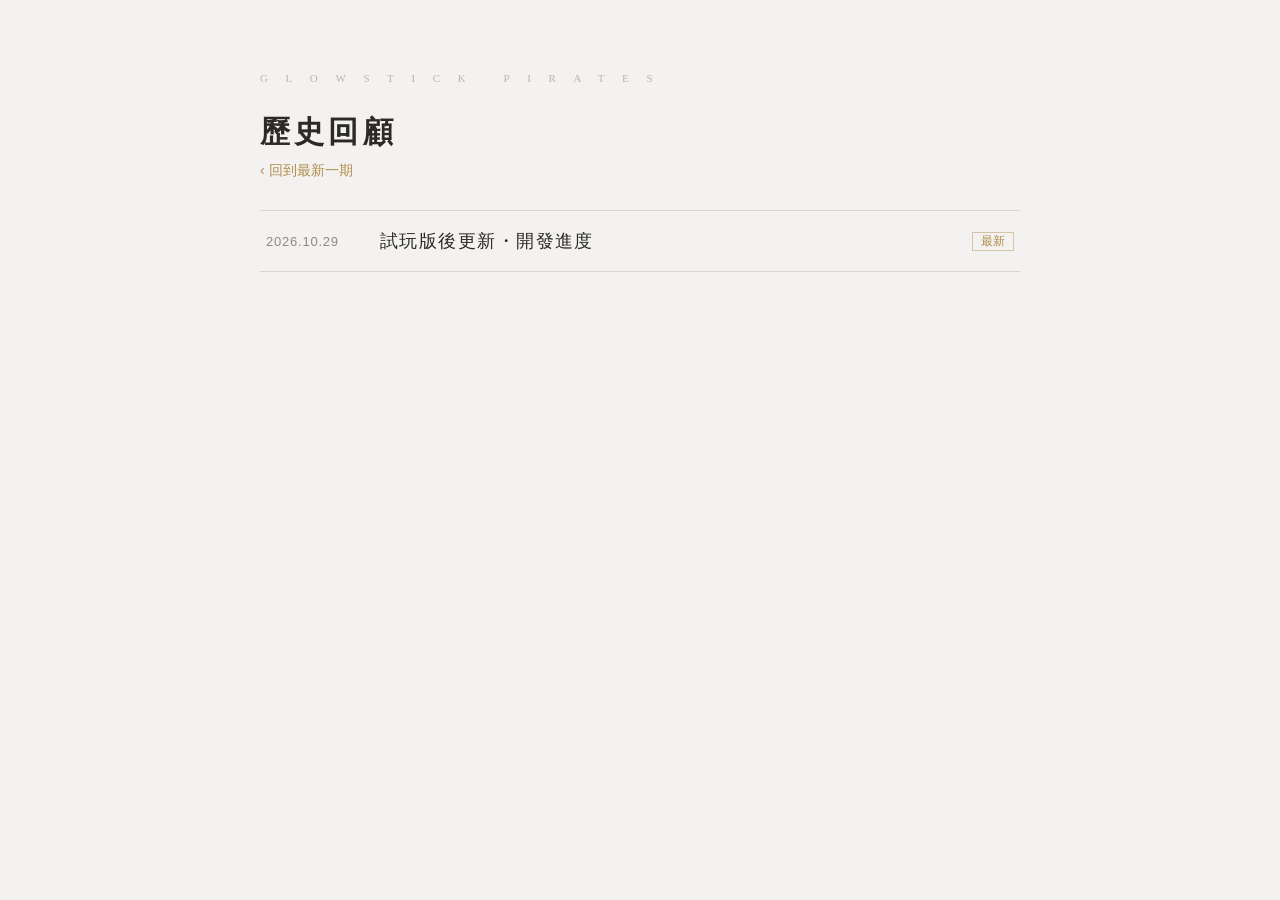
==== archive/index.html @ 4b78afb4 "加入歷史回顧 (2026-10-29 17:25) Co-Authored-By: Claude Opus 5.5 <noreply@anthropic.com>" ====
<!DOCTYPE html>
<html lang="zh-Hant"><head><meta charset="utf-8"><meta name="viewport" content="width=device-width, initial-scale=1">
<title>閃光雞海賊團｜歷史回顧</title>
<style>
body{margin:0;background:#f3f2f0;color:#4a4845;font-family:"Noto Sans TC","Microsoft JhengHei","PingFang TC",sans-serif}
main{max-width:760px;margin:0 auto;padding:72px 20px 100px}
.brand{font-family:"Noto Serif TC","PMingLiU",serif;font-size:11px;letter-spacing:1.6em;color:#b9b5ae}
h1{font-family:"Noto Serif TC","PMingLiU",serif;font-size:30px;color:#2b2a28;letter-spacing:.14em;margin:28px 0 8px}
.back{color:#b08d4c;text-decoration:none;font-size:14px}
.list{margin-top:30px;border-top:1px solid #d9d6d0}
a.row{display:flex;align-items:center;gap:22px;padding:18px 6px;border-bottom:1px solid #d9d6d0;text-decoration:none;color:#2b2a28}
a.row:hover{background:rgba(255,255,255,.6)}
.d{font-size:13px;color:#8d8a85;letter-spacing:.06em;flex:none;width:92px}
.t{font-family:"Noto Serif TC","PMingLiU",serif;font-size:18px;letter-spacing:.08em}
.new{margin-left:auto;font-size:12px;color:#b08d4c;border:1px solid rgba(176,141,76,.45);padding:0 8px}
</style></head><body><main>
<div class="brand">GLOWSTICK PIRATES</div>
<h1>歷史回顧</h1>
<a class="back" href="../">‹ 回到最新一期</a>
<div class="list">
<a class="row" href="2026-10-29.html"><span class="d">2026.10.29</span><span class="t">試玩版後更新・開發進度</span><span class="new">最新</span></a>
</div></main></body></html>
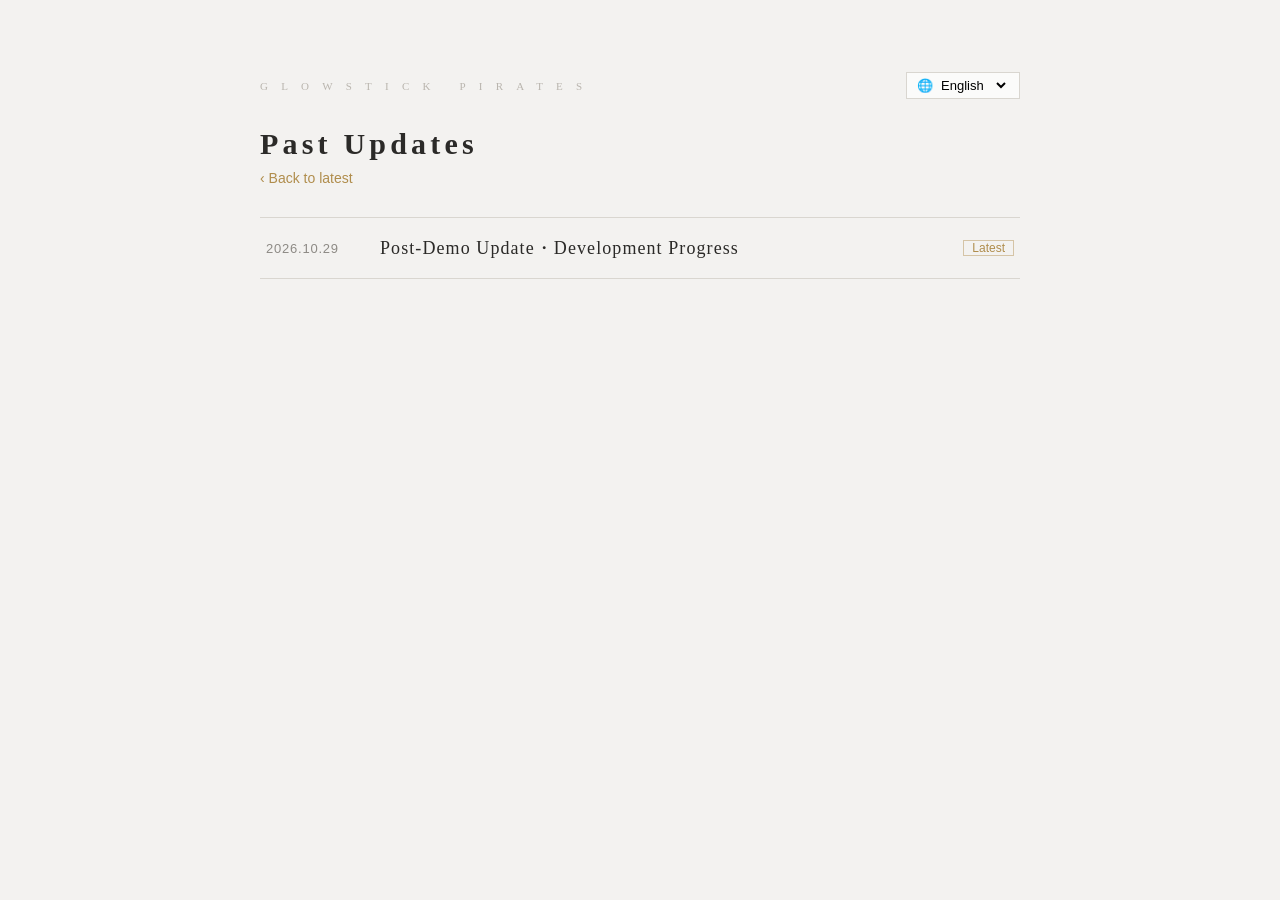
==== commit 1076d38c: "六語言、網站圖示與標題、歷史回顧多語 (2026-10-29 17:35) Co-Authored-By: Claude Opus 5.5 <noreply@anthropic.com>" ====
--- a/archive/index.html
+++ b/archive/index.html
@@ -1,22 +1,39 @@
 <!DOCTYPE html>
 <html lang="zh-Hant"><head><meta charset="utf-8"><meta name="viewport" content="width=device-width, initial-scale=1">
-<title>閃光雞海賊團｜歷史回顧</title>
+<title>閃光雞雞海賊團 | 更新週報</title>
+<link rel="icon" type="image/png" href="[data-uri]">
 <style>
 body{margin:0;background:#f3f2f0;color:#4a4845;font-family:"Noto Sans TC","Microsoft JhengHei","PingFang TC",sans-serif}
 main{max-width:760px;margin:0 auto;padding:72px 20px 100px}
-.brand{font-family:"Noto Serif TC","PMingLiU",serif;font-size:11px;letter-spacing:1.6em;color:#b9b5ae}
+.top{display:flex;justify-content:space-between;align-items:center}
+.brand{font-family:"Noto Serif TC","PMingLiU",serif;font-size:11px;letter-spacing:1.2em;color:#b9b5ae}
+.lang{border:1px solid #d9d6d0;background:rgba(255,255,255,.7);padding:4px 10px;font-size:13px}
+.lang select{border:none;background:transparent;font:inherit;outline:none;cursor:pointer}
 h1{font-family:"Noto Serif TC","PMingLiU",serif;font-size:30px;color:#2b2a28;letter-spacing:.14em;margin:28px 0 8px}
 .back{color:#b08d4c;text-decoration:none;font-size:14px}
 .list{margin-top:30px;border-top:1px solid #d9d6d0}
 a.row{display:flex;align-items:center;gap:22px;padding:18px 6px;border-bottom:1px solid #d9d6d0;text-decoration:none;color:#2b2a28}
 a.row:hover{background:rgba(255,255,255,.6)}
 .d{font-size:13px;color:#8d8a85;letter-spacing:.06em;flex:none;width:92px}
-.t{font-family:"Noto Serif TC","PMingLiU",serif;font-size:18px;letter-spacing:.08em}
-.new{margin-left:auto;font-size:12px;color:#b08d4c;border:1px solid rgba(176,141,76,.45);padding:0 8px}
+.t{font-family:"Noto Serif TC","PMingLiU",serif;font-size:18px;letter-spacing:.06em}
+.new{margin-left:auto;font-size:12px;color:#b08d4c;border:1px solid rgba(176,141,76,.45);padding:0 8px;flex:none}
 </style></head><body><main>
-<div class="brand">GLOWSTICK PIRATES</div>
-<h1>歷史回顧</h1>
-<a class="back" href="../">‹ 回到最新一期</a>
-<div class="list">
-<a class="row" href="2026-10-29.html"><span class="d">2026.10.29</span><span class="t">試玩版後更新・開發進度</span><span class="new">最新</span></a>
-</div></main></body></html>
+<div class="top"><div class="brand">GLOWSTICK PIRATES</div><label class="lang">🌐 <select id="langSel" aria-label="Language"></select></label></div>
+<h1 id="h"></h1>
+<a class="back" href="../" id="back"></a>
+<div class="list" id="list"></div>
+</main>
+<script>
+var EDS = [{"date": "2026-10-29", "title": {"tw": "試玩版後更新・開發進度", "cn": "试玩版后更新・开发进度", "en": "Post-Demo Update・Development Progress", "ja": "体験版以降のアップデート・開発状況", "ko": "체험판 이후 업데이트・개발 현황", "ru": "Обновления после демо・Ход разработки"}, "file": "2026-10-29.html"}], LBL = {"hist": {"tw": "歷史回顧", "cn": "历史回顾", "en": "Past Updates", "ja": "過去の更新", "ko": "지난 업데이트", "ru": "Архив"}, "back_latest": {"tw": "‹ 回到最新一期", "cn": "‹ 回到最新一期", "en": "‹ Back to latest", "ja": "‹ 最新号へ戻る", "ko": "‹ 최신 호로 돌아가기", "ru": "‹ К последнему выпуску"}, "latest": {"tw": "最新", "cn": "最新", "en": "Latest", "ja": "最新", "ko": "최신", "ru": "Новое"}, "title": {"tw": "閃光雞雞海賊團 | 更新週報", "cn": "闪光鸡鸡海贼团 | 更新周报", "en": "Glowstick Pirates | Weekly Update", "ja": "ピカチン海賊団 | アップデート週報", "ko": "Glowstick Pirates | 주간 업데이트", "ru": "Glowstick Pirates | Еженедельное обновление"}}, LANGS = [{"code": "tw", "label": "繁體中文", "html": "zh-Hant-TW"}, {"code": "cn", "label": "简体中文", "html": "zh-Hans-CN"}, {"code": "en", "label": "English", "html": "en"}, {"code": "ja", "label": "日本語", "html": "ja"}, {"code": "ko", "label": "한국어", "html": "ko"}, {"code": "ru", "label": "Русский", "html": "ru"}], KEY = 'gp_lang';
+function detect(){var a=navigator.languages&&navigator.languages.length?navigator.languages:[navigator.language||'en'];for(var i=0;i<a.length;i++){var l=(a[i]||'').toLowerCase();if(/^zh-(tw|hk|mo)|^zh-hant/.test(l))return'tw';if(/^zh/.test(l))return'cn';if(/^ja/.test(l))return'ja';if(/^ko/.test(l))return'ko';if(/^(ru|uk|be|kk)/.test(l))return'ru';if(/^en/.test(l))return'en';}return'en';}
+function esc(s){return String(s).replace(/[&<>"]/g,function(c){return{'&':'&amp;','<':'&lt;','>':'&gt;','"':'&quot;'}[c];});}
+function render(lang){
+  document.title=LBL.title[lang]; document.getElementById('h').textContent=LBL.hist[lang]; document.getElementById('back').textContent=LBL.back_latest[lang];
+  document.getElementById('list').innerHTML=EDS.map(function(e,i){return '<a class="row" href="'+e.file+'"><span class="d">'+e.date.replace(/-/g,'.')+'</span><span class="t">'+esc(e.title[lang]||e.title.tw)+'</span>'+(i===0?'<span class="new">'+LBL.latest[lang]+'</span>':'')+'</a>';}).join('');
+  var m=LANGS.filter(function(x){return x.code===lang;})[0]; document.documentElement.lang=m?m.html:lang; document.getElementById('langSel').value=lang;
+}
+var sel=document.getElementById('langSel'); LANGS.forEach(function(x){var o=document.createElement('option');o.value=x.code;o.textContent=x.label;sel.appendChild(o);});
+var saved=null; try{saved=localStorage.getItem(KEY);}catch(e){}
+render(saved&&LBL.title[saved]?saved:detect());
+sel.addEventListener('change',function(){try{localStorage.setItem(KEY,sel.value);}catch(e){}render(sel.value);});
+</script></body></html>
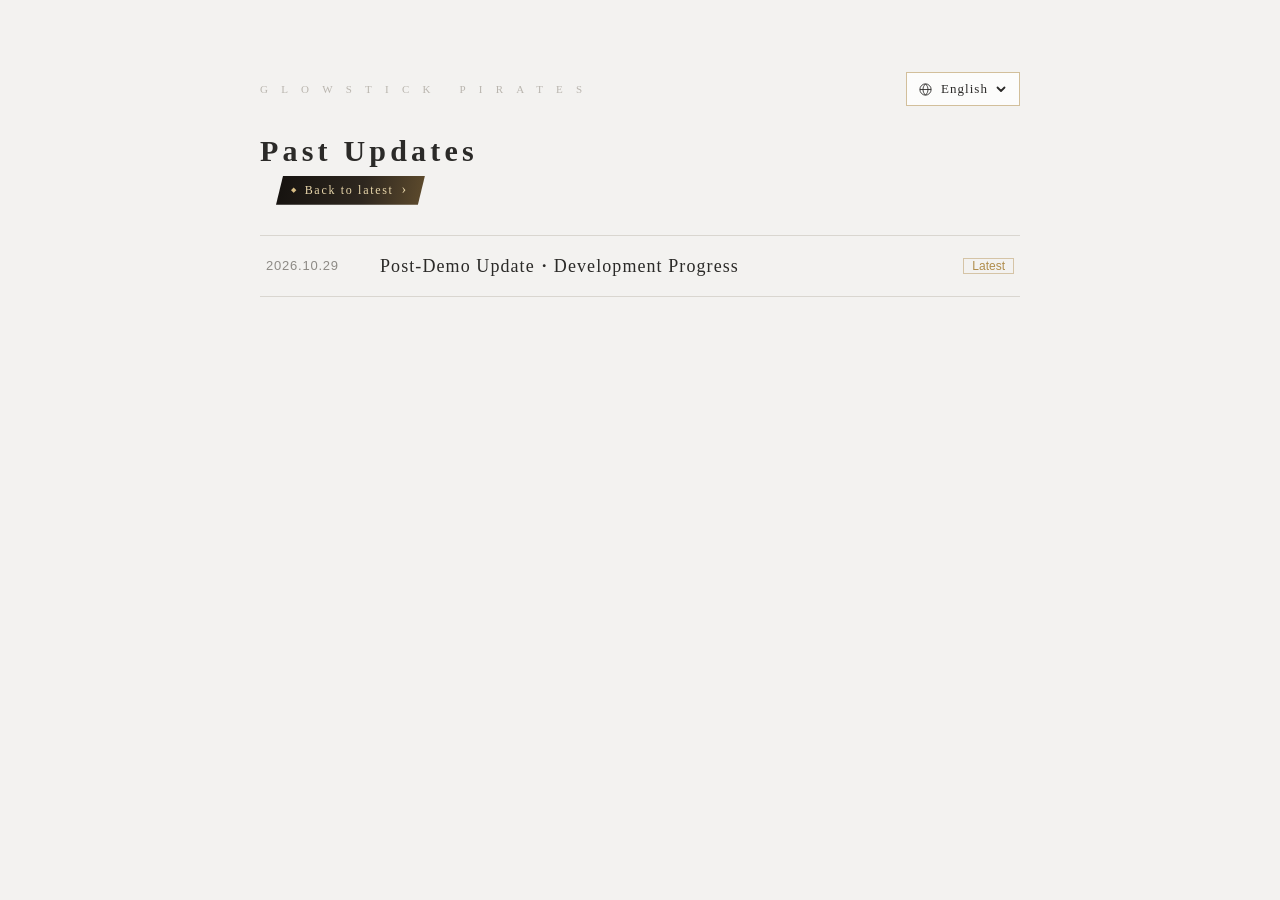
==== commit 6f658037: "改善介面元件、移除背景浮水印 (2026-10-29 17:41) Co-Authored-By: Claude Opus 5.5 <noreply@anthropic.com>" ====
--- a/archive/index.html
+++ b/archive/index.html
@@ -7,10 +7,51 @@
 main{max-width:760px;margin:0 auto;padding:72px 20px 100px}
 .top{display:flex;justify-content:space-between;align-items:center}
 .brand{font-family:"Noto Serif TC","PMingLiU",serif;font-size:11px;letter-spacing:1.2em;color:#b9b5ae}
-.lang{border:1px solid #d9d6d0;background:rgba(255,255,255,.7);padding:4px 10px;font-size:13px}
-.lang select{border:none;background:transparent;font:inherit;outline:none;cursor:pointer}
+/* ===== 共用元件：語言選單、回到頂端、歷史回顧按鈕（首頁與 archive 清單頁共用，build.py／publish.py 內嵌） ===== */
+.lang{position:relative;z-index:30}
+.lang-btn{display:flex;align-items:center;gap:8px;height:34px;padding:0 13px 0 11px;border:1px solid rgba(176,141,76,.55);
+  background:rgba(255,255,255,.75);-webkit-backdrop-filter:blur(4px);backdrop-filter:blur(4px);color:#2b2a28;
+  font-family:"Noto Serif TC","Source Han Serif TC","PMingLiU",serif;font-size:13px;letter-spacing:.08em;cursor:pointer;
+  transition:background .2s,color .2s,border-color .2s}
+.lang-btn:hover,.lang.open .lang-btn{background:#1d1a17;color:#e8d6aa;border-color:#b08d4c}
+.lang-btn svg{width:15px;height:15px;stroke:currentColor;fill:none;stroke-width:1.4;flex:none}
+.lang-btn .caret{width:10px;height:10px;stroke-width:1.8;stroke-linecap:round;stroke-linejoin:round;overflow:visible;transition:transform .2s}
+.lang.open .lang-btn .caret{transform:rotate(180deg)}
+.lang-menu{position:absolute;right:0;top:calc(100% + 6px);min-width:168px;margin:0;padding:8px 0;list-style:none;
+  background:linear-gradient(165deg,#1f1b17 0%,#2b241c 100%);border:1px solid rgba(176,141,76,.6);
+  box-shadow:0 14px 34px rgba(0,0,0,.28);opacity:0;transform:translateY(-6px);pointer-events:none;transition:opacity .18s,transform .18s}
+.lang-menu::before{content:"";position:absolute;left:14px;right:14px;top:0;height:1px;background:linear-gradient(90deg,transparent,#d8bd84,transparent)}
+.lang.open .lang-menu{opacity:1;transform:none;pointer-events:auto}
+.lang-menu li{position:relative;padding:9px 20px 9px 32px;color:#c9bea7;font-family:"Noto Serif TC","Source Han Serif TC","PMingLiU",serif;
+  font-size:14px;letter-spacing:.08em;cursor:pointer;white-space:nowrap;transition:background .15s,color .15s}
+.lang-menu li:hover,.lang-menu li:focus{background:rgba(216,189,132,.12);color:#fff;outline:none}
+.lang-menu li.on{color:#e8c98a}
+.lang-menu li.on::before{content:"◆";position:absolute;left:14px;top:50%;transform:translateY(-50%);font-size:8px;color:#d8bd84}
+
+a.hist{display:inline-flex;align-items:center;gap:7px;margin-left:16px;padding:3px 17px 3px 15px;
+  background:linear-gradient(100deg,#15120f 0%,#2e271f 58%,#5f4c2d 100%);color:#e8d6aa;text-decoration:none;
+  font-family:"Noto Serif TC","Source Han Serif TC","PMingLiU",serif;font-size:12px;letter-spacing:.14em;line-height:1.9;
+  clip-path:polygon(7px 0,100% 0,calc(100% - 7px) 100%,0 100%);transition:filter .2s}
+a.hist::before{content:"◆";font-size:7px;color:#d8bd84}
+a.hist::after{content:"›";font-size:14px;line-height:1;margin-left:1px}
+a.hist:hover{filter:brightness(1.4)}
+
+.totop{position:fixed;right:28px;bottom:28px;width:48px;height:48px;display:flex;align-items:center;justify-content:center;
+  z-index:20;text-decoration:none;opacity:0;pointer-events:none;transform:translateY(10px);transition:opacity .25s,transform .25s}
+.totop.show{opacity:1;pointer-events:auto;transform:none}
+.totop::before{content:"";position:absolute;inset:8px;transform:rotate(45deg);background:linear-gradient(135deg,#2b241c,#16130f);
+  border:1px solid #b08d4c;box-shadow:0 6px 16px rgba(0,0,0,.22);transition:background .2s,box-shadow .2s}
+.totop:hover::before{background:linear-gradient(135deg,#6b5532,#2b241c);box-shadow:0 0 0 4px rgba(216,189,132,.2),0 6px 16px rgba(0,0,0,.22)}
+.totop svg{position:relative;width:14px;height:14px;stroke:#e8d6aa;fill:none;stroke-width:2;margin-top:-2px}
+
+@media (max-width:900px){
+  .lang-btn{height:32px;padding:0 10px}
+  a.hist{margin-left:10px}
+  .totop{right:16px;bottom:16px}
+}
+
 h1{font-family:"Noto Serif TC","PMingLiU",serif;font-size:30px;color:#2b2a28;letter-spacing:.14em;margin:28px 0 8px}
-.back{color:#b08d4c;text-decoration:none;font-size:14px}
+.back{margin-left:0}
 .list{margin-top:30px;border-top:1px solid #d9d6d0}
 a.row{display:flex;align-items:center;gap:22px;padding:18px 6px;border-bottom:1px solid #d9d6d0;text-decoration:none;color:#2b2a28}
 a.row:hover{background:rgba(255,255,255,.6)}
@@ -18,22 +59,57 @@
 .t{font-family:"Noto Serif TC","PMingLiU",serif;font-size:18px;letter-spacing:.06em}
 .new{margin-left:auto;font-size:12px;color:#b08d4c;border:1px solid rgba(176,141,76,.45);padding:0 8px;flex:none}
 </style></head><body><main>
-<div class="top"><div class="brand">GLOWSTICK PIRATES</div><label class="lang">🌐 <select id="langSel" aria-label="Language"></select></label></div>
+<div class="top"><div class="brand">GLOWSTICK PIRATES</div><div class="lang" id="lang"><button type="button" class="lang-btn" id="langBtn" aria-haspopup="listbox" aria-expanded="false" aria-label="Language"><svg viewBox="0 0 24 24"><circle cx="12" cy="12" r="9"/><path d="M3 12h18M12 3c2.6 2.5 4 5.6 4 9s-1.4 6.5-4 9c-2.6-2.5-4-5.6-4-9s1.4-6.5 4-9z"/></svg><span id="langCur"></span><svg class="caret" viewBox="0 0 10 10"><path d="M1.5 3.5L5 7l3.5-3.5"/></svg></button><ul class="lang-menu" id="langMenu" role="listbox"></ul></div></div>
 <h1 id="h"></h1>
-<a class="back" href="../" id="back"></a>
+<a class="hist back" href="../" id="back"></a>
 <div class="list" id="list"></div>
 </main>
+<script>
+// ===== 共用元件：自製語言下拉選單＋回到頂端（首頁與 archive 清單頁共用，build.py／publish.py 內嵌） =====
+// 用法：initLangMenu(langs, current, onPick)；langs＝[{code,label}]，onPick(code) 由頁面負責套用與存 localStorage。
+//       setLangMenu(code) 更新按鈕文字與選中標記。
+function initLangMenu(langs, onPick) {
+  var box = document.getElementById('lang'), btn = document.getElementById('langBtn'), menu = document.getElementById('langMenu');
+  langs.forEach(function (x) {
+    var li = document.createElement('li');
+    li.textContent = x.label; li.setAttribute('data-code', x.code); li.setAttribute('role', 'option'); li.tabIndex = -1;
+    li.addEventListener('click', function () { close(); onPick(x.code); });
+    li.addEventListener('keydown', function (e) {
+      if (e.key === 'Enter' || e.key === ' ') { e.preventDefault(); li.click(); }
+      if (e.key === 'ArrowDown' && li.nextSibling) { e.preventDefault(); li.nextSibling.focus(); }
+      if (e.key === 'ArrowUp' && li.previousSibling) { e.preventDefault(); li.previousSibling.focus(); }
+    });
+    menu.appendChild(li);
+  });
+  function open() { box.classList.add('open'); btn.setAttribute('aria-expanded', 'true'); var on = menu.querySelector('.on') || menu.firstChild; if (on) on.focus(); }
+  function close() { box.classList.remove('open'); btn.setAttribute('aria-expanded', 'false'); }
+  btn.addEventListener('click', function (e) { e.stopPropagation(); box.classList.contains('open') ? close() : open(); });
+  document.addEventListener('click', function (e) { if (!box.contains(e.target)) close(); });
+  document.addEventListener('keydown', function (e) { if (e.key === 'Escape') { close(); btn.focus(); } });
+}
+function setLangMenu(code, label) {
+  document.getElementById('langCur').textContent = label;
+  [].forEach.call(document.querySelectorAll('#langMenu li'), function (li) {
+    var on = li.getAttribute('data-code') === code; li.classList.toggle('on', on); li.setAttribute('aria-selected', on ? 'true' : 'false');
+  });
+}
+(function () {
+  var t = document.querySelector('.totop'); if (!t) return;
+  function upd() { t.classList.toggle('show', window.scrollY > 500); }
+  window.addEventListener('scroll', upd, { passive: true }); upd();
+})();
+
+</script>
 <script>
 var EDS = [{"date": "2026-10-29", "title": {"tw": "試玩版後更新・開發進度", "cn": "试玩版后更新・开发进度", "en": "Post-Demo Update・Development Progress", "ja": "体験版以降のアップデート・開発状況", "ko": "체험판 이후 업데이트・개발 현황", "ru": "Обновления после демо・Ход разработки"}, "file": "2026-10-29.html"}], LBL = {"hist": {"tw": "歷史回顧", "cn": "历史回顾", "en": "Past Updates", "ja": "過去の更新", "ko": "지난 업데이트", "ru": "Архив"}, "back_latest": {"tw": "‹ 回到最新一期", "cn": "‹ 回到最新一期", "en": "‹ Back to latest", "ja": "‹ 最新号へ戻る", "ko": "‹ 최신 호로 돌아가기", "ru": "‹ К последнему выпуску"}, "latest": {"tw": "最新", "cn": "最新", "en": "Latest", "ja": "最新", "ko": "최신", "ru": "Новое"}, "title": {"tw": "閃光雞雞海賊團 | 更新週報", "cn": "闪光鸡鸡海贼团 | 更新周报", "en": "Glowstick Pirates | Weekly Update", "ja": "ピカチン海賊団 | アップデート週報", "ko": "Glowstick Pirates | 주간 업데이트", "ru": "Glowstick Pirates | Еженедельное обновление"}}, LANGS = [{"code": "tw", "label": "繁體中文", "html": "zh-Hant-TW"}, {"code": "cn", "label": "简体中文", "html": "zh-Hans-CN"}, {"code": "en", "label": "English", "html": "en"}, {"code": "ja", "label": "日本語", "html": "ja"}, {"code": "ko", "label": "한국어", "html": "ko"}, {"code": "ru", "label": "Русский", "html": "ru"}], KEY = 'gp_lang';
 function detect(){var a=navigator.languages&&navigator.languages.length?navigator.languages:[navigator.language||'en'];for(var i=0;i<a.length;i++){var l=(a[i]||'').toLowerCase();if(/^zh-(tw|hk|mo)|^zh-hant/.test(l))return'tw';if(/^zh/.test(l))return'cn';if(/^ja/.test(l))return'ja';if(/^ko/.test(l))return'ko';if(/^(ru|uk|be|kk)/.test(l))return'ru';if(/^en/.test(l))return'en';}return'en';}
 function esc(s){return String(s).replace(/[&<>"]/g,function(c){return{'&':'&amp;','<':'&lt;','>':'&gt;','"':'&quot;'}[c];});}
 function render(lang){
-  document.title=LBL.title[lang]; document.getElementById('h').textContent=LBL.hist[lang]; document.getElementById('back').textContent=LBL.back_latest[lang];
+  document.title=LBL.title[lang]; document.getElementById('h').textContent=LBL.hist[lang]; document.getElementById('back').textContent=LBL.back_latest[lang].replace(/^‹ */,"");
   document.getElementById('list').innerHTML=EDS.map(function(e,i){return '<a class="row" href="'+e.file+'"><span class="d">'+e.date.replace(/-/g,'.')+'</span><span class="t">'+esc(e.title[lang]||e.title.tw)+'</span>'+(i===0?'<span class="new">'+LBL.latest[lang]+'</span>':'')+'</a>';}).join('');
-  var m=LANGS.filter(function(x){return x.code===lang;})[0]; document.documentElement.lang=m?m.html:lang; document.getElementById('langSel').value=lang;
+  var m=LANGS.filter(function(x){return x.code===lang;})[0]; document.documentElement.lang=m?m.html:lang; setLangMenu(lang, m?m.label:lang);
 }
-var sel=document.getElementById('langSel'); LANGS.forEach(function(x){var o=document.createElement('option');o.value=x.code;o.textContent=x.label;sel.appendChild(o);});
+initLangMenu(LANGS,function(c){try{localStorage.setItem(KEY,c);}catch(e){}render(c);});
 var saved=null; try{saved=localStorage.getItem(KEY);}catch(e){}
 render(saved&&LBL.title[saved]?saved:detect());
-sel.addEventListener('change',function(){try{localStorage.setItem(KEY,sel.value);}catch(e){}render(sel.value);});
 </script></body></html>
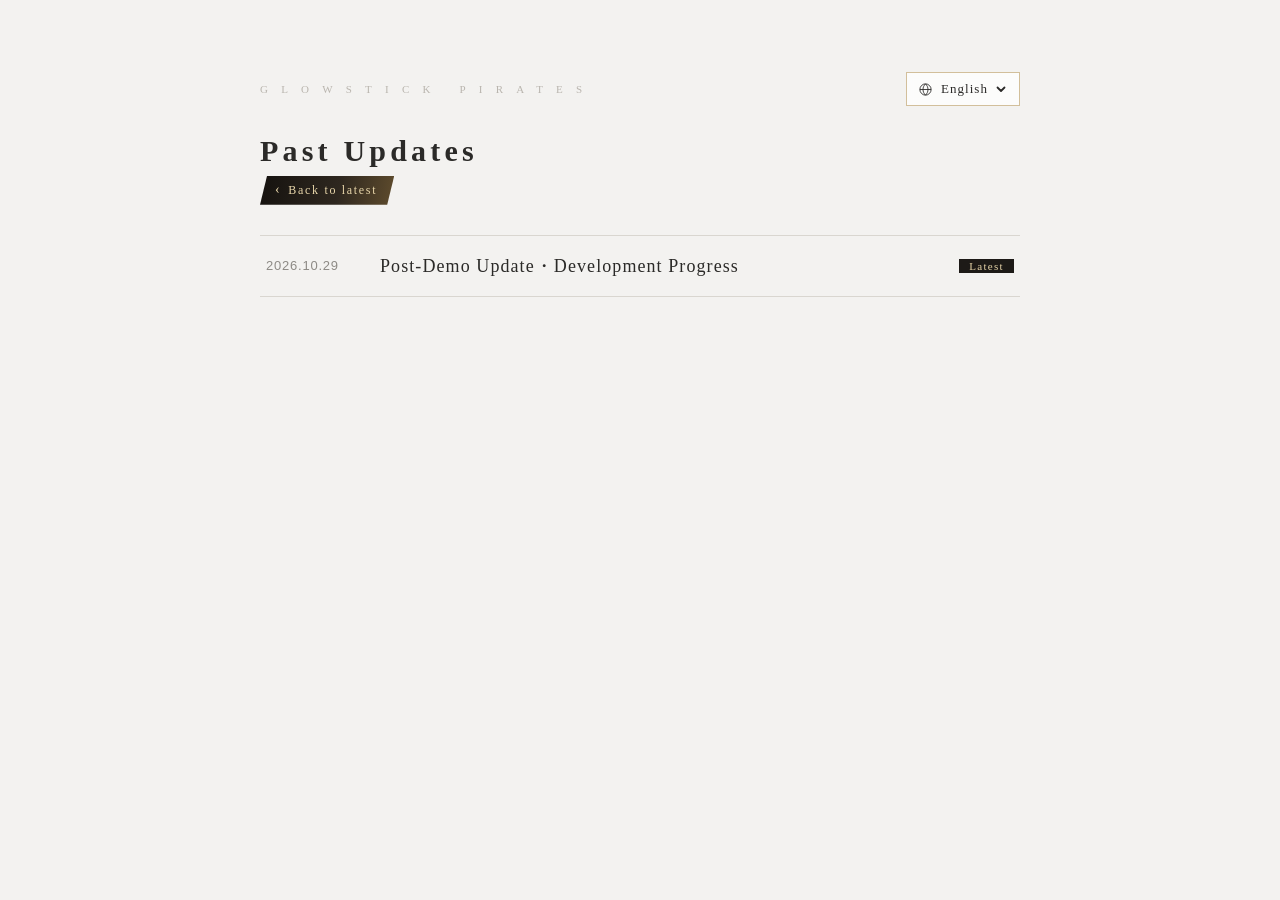
==== commit c31b81e3: "歷史回顧頁按鈕微調 (2026-10-29 17:41) Co-Authored-By: Claude Opus 5.5 <noreply@anthropic.com>" ====
--- a/archive/index.html
+++ b/archive/index.html
@@ -51,13 +51,15 @@
 }
 
 h1{font-family:"Noto Serif TC","PMingLiU",serif;font-size:30px;color:#2b2a28;letter-spacing:.14em;margin:28px 0 8px}
-.back{margin-left:0}
+a.hist.back{margin-left:0}
+a.hist.back::before{content:"‹";font-size:14px;line-height:1;color:#e8d6aa}
+a.hist.back::after{content:none}
 .list{margin-top:30px;border-top:1px solid #d9d6d0}
 a.row{display:flex;align-items:center;gap:22px;padding:18px 6px;border-bottom:1px solid #d9d6d0;text-decoration:none;color:#2b2a28}
 a.row:hover{background:rgba(255,255,255,.6)}
 .d{font-size:13px;color:#8d8a85;letter-spacing:.06em;flex:none;width:92px}
 .t{font-family:"Noto Serif TC","PMingLiU",serif;font-size:18px;letter-spacing:.06em}
-.new{margin-left:auto;font-size:12px;color:#b08d4c;border:1px solid rgba(176,141,76,.45);padding:0 8px;flex:none}
+.new{margin-left:auto;font-size:11px;color:#e8d6aa;background:#1d1a17;padding:1px 10px;letter-spacing:.12em;flex:none;font-family:"Noto Serif TC","PMingLiU",serif}
 </style></head><body><main>
 <div class="top"><div class="brand">GLOWSTICK PIRATES</div><div class="lang" id="lang"><button type="button" class="lang-btn" id="langBtn" aria-haspopup="listbox" aria-expanded="false" aria-label="Language"><svg viewBox="0 0 24 24"><circle cx="12" cy="12" r="9"/><path d="M3 12h18M12 3c2.6 2.5 4 5.6 4 9s-1.4 6.5-4 9c-2.6-2.5-4-5.6-4-9s1.4-6.5 4-9z"/></svg><span id="langCur"></span><svg class="caret" viewBox="0 0 10 10"><path d="M1.5 3.5L5 7l3.5-3.5"/></svg></button><ul class="lang-menu" id="langMenu" role="listbox"></ul></div></div>
 <h1 id="h"></h1>
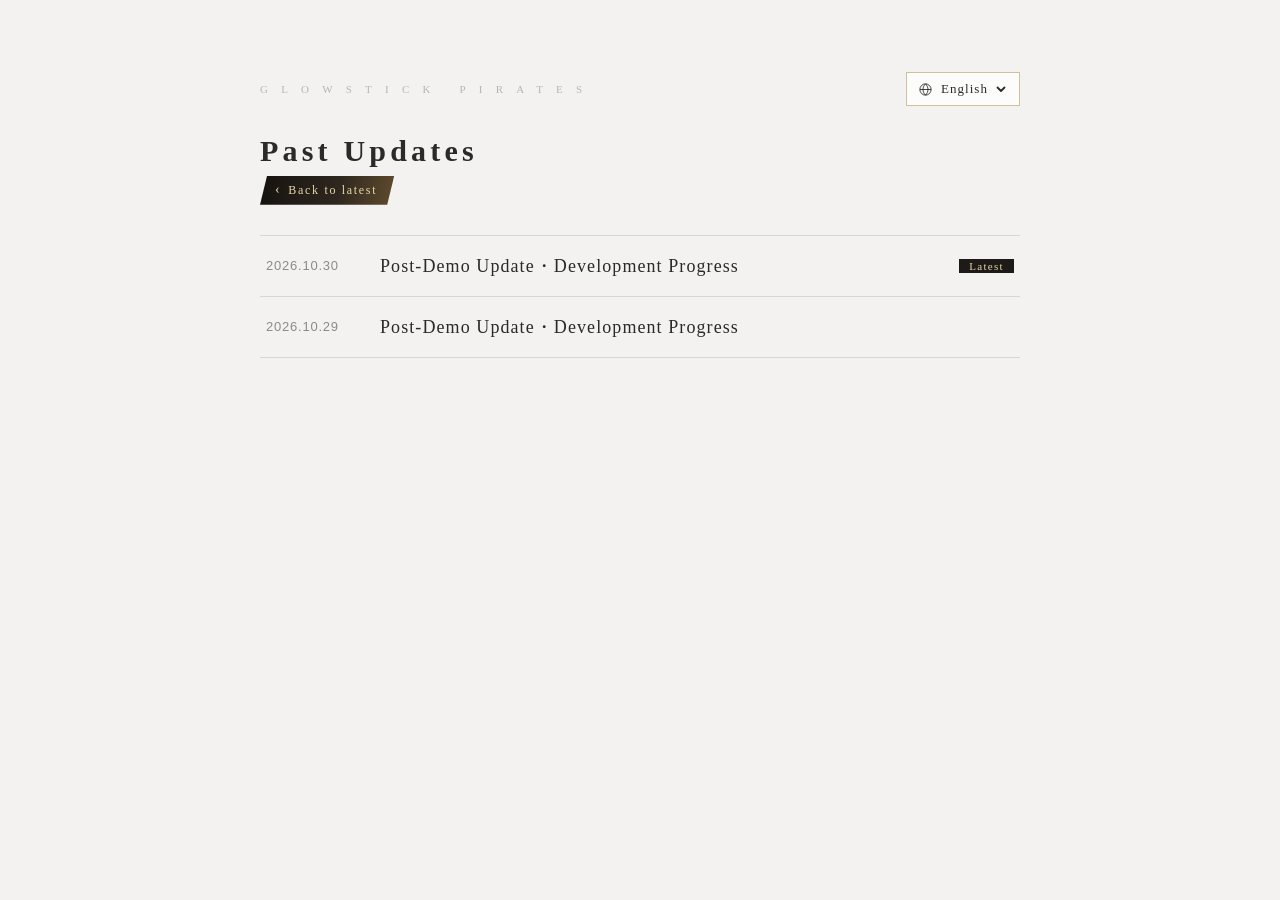
==== commit da7c4c35: "手動修改文字 (2026-10-30 10:24) Co-Authored-By: Claude Opus 5.5 <noreply@anthropic.com>" ====
--- a/archive/index.html
+++ b/archive/index.html
@@ -1,7 +1,7 @@
 <!DOCTYPE html>
 <html lang="zh-Hant"><head><meta charset="utf-8"><meta name="viewport" content="width=device-width, initial-scale=1">
 <title>閃光雞雞海賊團 | 更新週報</title>
-<link rel="icon" type="image/png" href="[data-uri]">
+<link rel="icon" type="image/png" href="[data-uri]">
 <style>
 body{margin:0;background:#f3f2f0;color:#4a4845;font-family:"Noto Sans TC","Microsoft JhengHei","PingFang TC",sans-serif}
 main{max-width:760px;margin:0 auto;padding:72px 20px 100px}
@@ -103,7 +103,7 @@
 
 </script>
 <script>
-var EDS = [{"date": "2026-10-29", "title": {"tw": "試玩版後更新・開發進度", "cn": "试玩版后更新・开发进度", "en": "Post-Demo Update・Development Progress", "ja": "体験版以降のアップデート・開発状況", "ko": "체험판 이후 업데이트・개발 현황", "ru": "Обновления после демо・Ход разработки"}, "file": "2026-10-29.html"}], LBL = {"hist": {"tw": "歷史回顧", "cn": "历史回顾", "en": "Past Updates", "ja": "過去の更新", "ko": "지난 업데이트", "ru": "Архив"}, "back_latest": {"tw": "‹ 回到最新一期", "cn": "‹ 回到最新一期", "en": "‹ Back to latest", "ja": "‹ 最新号へ戻る", "ko": "‹ 최신 호로 돌아가기", "ru": "‹ К последнему выпуску"}, "latest": {"tw": "最新", "cn": "最新", "en": "Latest", "ja": "最新", "ko": "최신", "ru": "Новое"}, "title": {"tw": "閃光雞雞海賊團 | 更新週報", "cn": "闪光鸡鸡海贼团 | 更新周报", "en": "Glowstick Pirates | Weekly Update", "ja": "ピカチン海賊団 | アップデート週報", "ko": "Glowstick Pirates | 주간 업데이트", "ru": "Glowstick Pirates | Еженедельное обновление"}}, LANGS = [{"code": "tw", "label": "繁體中文", "html": "zh-Hant-TW"}, {"code": "cn", "label": "简体中文", "html": "zh-Hans-CN"}, {"code": "en", "label": "English", "html": "en"}, {"code": "ja", "label": "日本語", "html": "ja"}, {"code": "ko", "label": "한국어", "html": "ko"}, {"code": "ru", "label": "Русский", "html": "ru"}], KEY = 'gp_lang';
+var EDS = [{"date": "2026-10-30", "title": {"tw": "試玩版後更新・開發進度", "cn": "试玩版后更新・开发进度", "en": "Post-Demo Update・Development Progress", "ja": "体験版以降のアップデート・開発状況", "ko": "체험판 이후 업데이트・개발 현황", "ru": "Обновления после демо・Ход разработки"}, "file": "2026-10-30.html"}, {"date": "2026-10-29", "title": {"tw": "試玩版後更新・開發進度", "cn": "试玩版后更新・开发进度", "en": "Post-Demo Update・Development Progress", "ja": "体験版以降のアップデート・開発状況", "ko": "체험판 이후 업데이트・개발 현황", "ru": "Обновления после демо・Ход разработки"}, "file": "2026-10-29.html"}], LBL = {"hist": {"tw": "歷史回顧", "cn": "历史回顾", "en": "Past Updates", "ja": "過去の更新", "ko": "지난 업데이트", "ru": "Архив"}, "back_latest": {"tw": "‹ 回到最新一期", "cn": "‹ 回到最新一期", "en": "‹ Back to latest", "ja": "‹ 最新号へ戻る", "ko": "‹ 최신 호로 돌아가기", "ru": "‹ К последнему выпуску"}, "latest": {"tw": "最新", "cn": "最新", "en": "Latest", "ja": "最新", "ko": "최신", "ru": "Новое"}, "title": {"tw": "閃光雞雞海賊團 | 更新週報", "cn": "闪光鸡鸡海贼团 | 更新周报", "en": "Glowstick Pirates | Weekly Update", "ja": "ピカチン海賊団 | アップデート週報", "ko": "Glowstick Pirates | 주간 업데이트", "ru": "Glowstick Pirates | Еженедельное обновление"}}, LANGS = [{"code": "tw", "label": "繁體中文", "html": "zh-Hant-TW"}, {"code": "cn", "label": "简体中文", "html": "zh-Hans-CN"}, {"code": "en", "label": "English", "html": "en"}, {"code": "ja", "label": "日本語", "html": "ja"}, {"code": "ko", "label": "한국어", "html": "ko"}, {"code": "ru", "label": "Русский", "html": "ru"}], KEY = 'gp_lang';
 function detect(){var a=navigator.languages&&navigator.languages.length?navigator.languages:[navigator.language||'en'];for(var i=0;i<a.length;i++){var l=(a[i]||'').toLowerCase();if(/^zh-(tw|hk|mo)|^zh-hant/.test(l))return'tw';if(/^zh/.test(l))return'cn';if(/^ja/.test(l))return'ja';if(/^ko/.test(l))return'ko';if(/^(ru|uk|be|kk)/.test(l))return'ru';if(/^en/.test(l))return'en';}return'en';}
 function esc(s){return String(s).replace(/[&<>"]/g,function(c){return{'&':'&amp;','<':'&lt;','>':'&gt;','"':'&quot;'}[c];});}
 function render(lang){
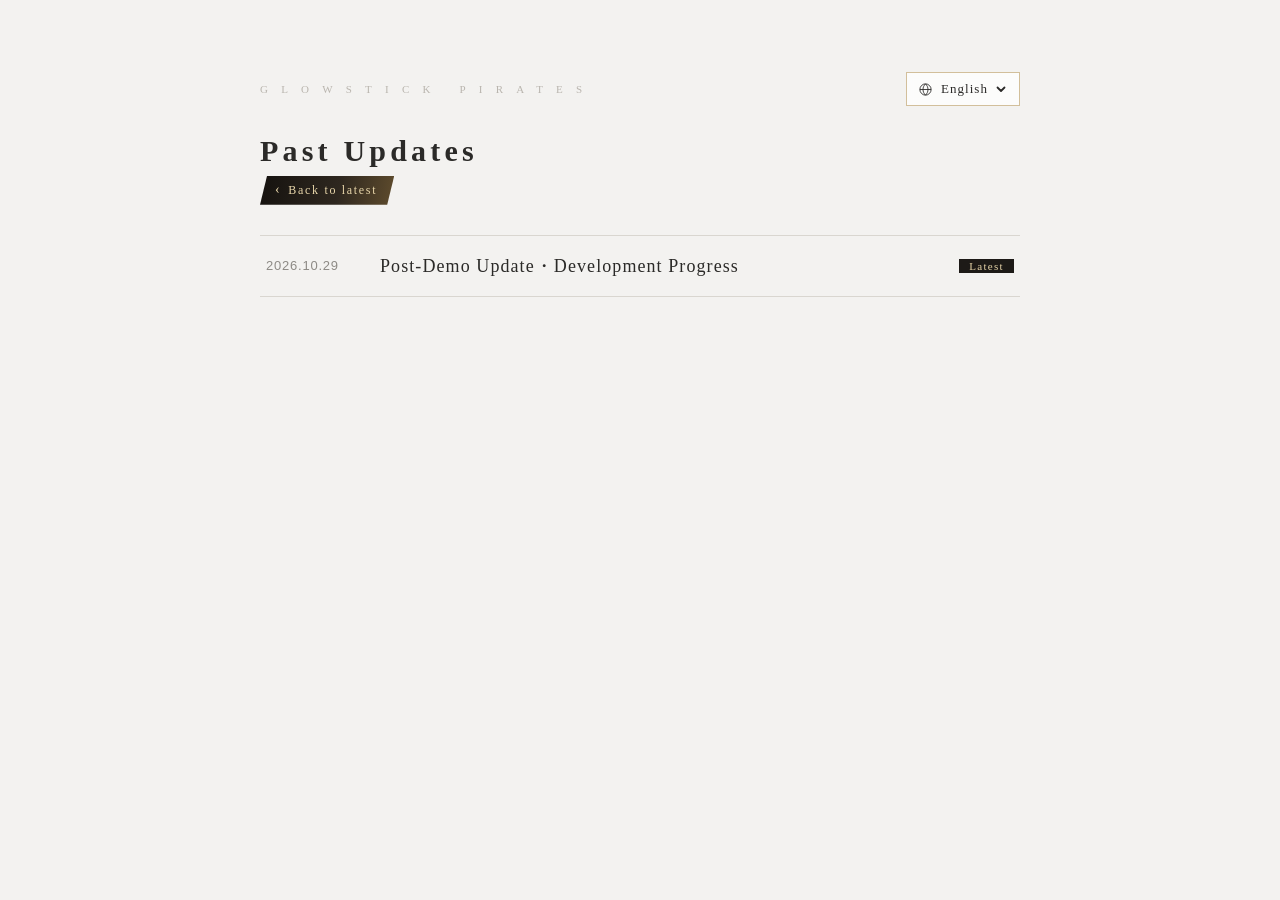
==== commit 697ddbd7: "合併 10/30 到 10/29 那一期 (2026-10-30 10:30) Co-Authored-By: Claude Opus 5.5 <noreply@anthropic.com>" ====
--- a/archive/index.html
+++ b/archive/index.html
@@ -103,7 +103,7 @@
 
 </script>
 <script>
-var EDS = [{"date": "2026-10-30", "title": {"tw": "試玩版後更新・開發進度", "cn": "试玩版后更新・开发进度", "en": "Post-Demo Update・Development Progress", "ja": "体験版以降のアップデート・開発状況", "ko": "체험판 이후 업데이트・개발 현황", "ru": "Обновления после демо・Ход разработки"}, "file": "2026-10-30.html"}, {"date": "2026-10-29", "title": {"tw": "試玩版後更新・開發進度", "cn": "试玩版后更新・开发进度", "en": "Post-Demo Update・Development Progress", "ja": "体験版以降のアップデート・開発状況", "ko": "체험판 이후 업데이트・개발 현황", "ru": "Обновления после демо・Ход разработки"}, "file": "2026-10-29.html"}], LBL = {"hist": {"tw": "歷史回顧", "cn": "历史回顾", "en": "Past Updates", "ja": "過去の更新", "ko": "지난 업데이트", "ru": "Архив"}, "back_latest": {"tw": "‹ 回到最新一期", "cn": "‹ 回到最新一期", "en": "‹ Back to latest", "ja": "‹ 最新号へ戻る", "ko": "‹ 최신 호로 돌아가기", "ru": "‹ К последнему выпуску"}, "latest": {"tw": "最新", "cn": "最新", "en": "Latest", "ja": "最新", "ko": "최신", "ru": "Новое"}, "title": {"tw": "閃光雞雞海賊團 | 更新週報", "cn": "闪光鸡鸡海贼团 | 更新周报", "en": "Glowstick Pirates | Weekly Update", "ja": "ピカチン海賊団 | アップデート週報", "ko": "Glowstick Pirates | 주간 업데이트", "ru": "Glowstick Pirates | Еженедельное обновление"}}, LANGS = [{"code": "tw", "label": "繁體中文", "html": "zh-Hant-TW"}, {"code": "cn", "label": "简体中文", "html": "zh-Hans-CN"}, {"code": "en", "label": "English", "html": "en"}, {"code": "ja", "label": "日本語", "html": "ja"}, {"code": "ko", "label": "한국어", "html": "ko"}, {"code": "ru", "label": "Русский", "html": "ru"}], KEY = 'gp_lang';
+var EDS = [{"date": "2026-10-29", "title": {"tw": "試玩版後更新・開發進度", "cn": "试玩版后更新・开发进度", "en": "Post-Demo Update・Development Progress", "ja": "体験版以降のアップデート・開発状況", "ko": "체험판 이후 업데이트・개발 현황", "ru": "Обновления после демо・Ход разработки"}, "file": "2026-10-29.html"}], LBL = {"hist": {"tw": "歷史回顧", "cn": "历史回顾", "en": "Past Updates", "ja": "過去の更新", "ko": "지난 업데이트", "ru": "Архив"}, "back_latest": {"tw": "‹ 回到最新一期", "cn": "‹ 回到最新一期", "en": "‹ Back to latest", "ja": "‹ 最新号へ戻る", "ko": "‹ 최신 호로 돌아가기", "ru": "‹ К последнему выпуску"}, "latest": {"tw": "最新", "cn": "最新", "en": "Latest", "ja": "最新", "ko": "최신", "ru": "Новое"}, "title": {"tw": "閃光雞雞海賊團 | 更新週報", "cn": "闪光鸡鸡海贼团 | 更新周报", "en": "Glowstick Pirates | Weekly Update", "ja": "ピカチン海賊団 | アップデート週報", "ko": "Glowstick Pirates | 주간 업데이트", "ru": "Glowstick Pirates | Еженедельное обновление"}}, LANGS = [{"code": "tw", "label": "繁體中文", "html": "zh-Hant-TW"}, {"code": "cn", "label": "简体中文", "html": "zh-Hans-CN"}, {"code": "en", "label": "English", "html": "en"}, {"code": "ja", "label": "日本語", "html": "ja"}, {"code": "ko", "label": "한국어", "html": "ko"}, {"code": "ru", "label": "Русский", "html": "ru"}], KEY = 'gp_lang';
 function detect(){var a=navigator.languages&&navigator.languages.length?navigator.languages:[navigator.language||'en'];for(var i=0;i<a.length;i++){var l=(a[i]||'').toLowerCase();if(/^zh-(tw|hk|mo)|^zh-hant/.test(l))return'tw';if(/^zh/.test(l))return'cn';if(/^ja/.test(l))return'ja';if(/^ko/.test(l))return'ko';if(/^(ru|uk|be|kk)/.test(l))return'ru';if(/^en/.test(l))return'en';}return'en';}
 function esc(s){return String(s).replace(/[&<>"]/g,function(c){return{'&':'&amp;','<':'&lt;','>':'&gt;','"':'&quot;'}[c];});}
 function render(lang){
